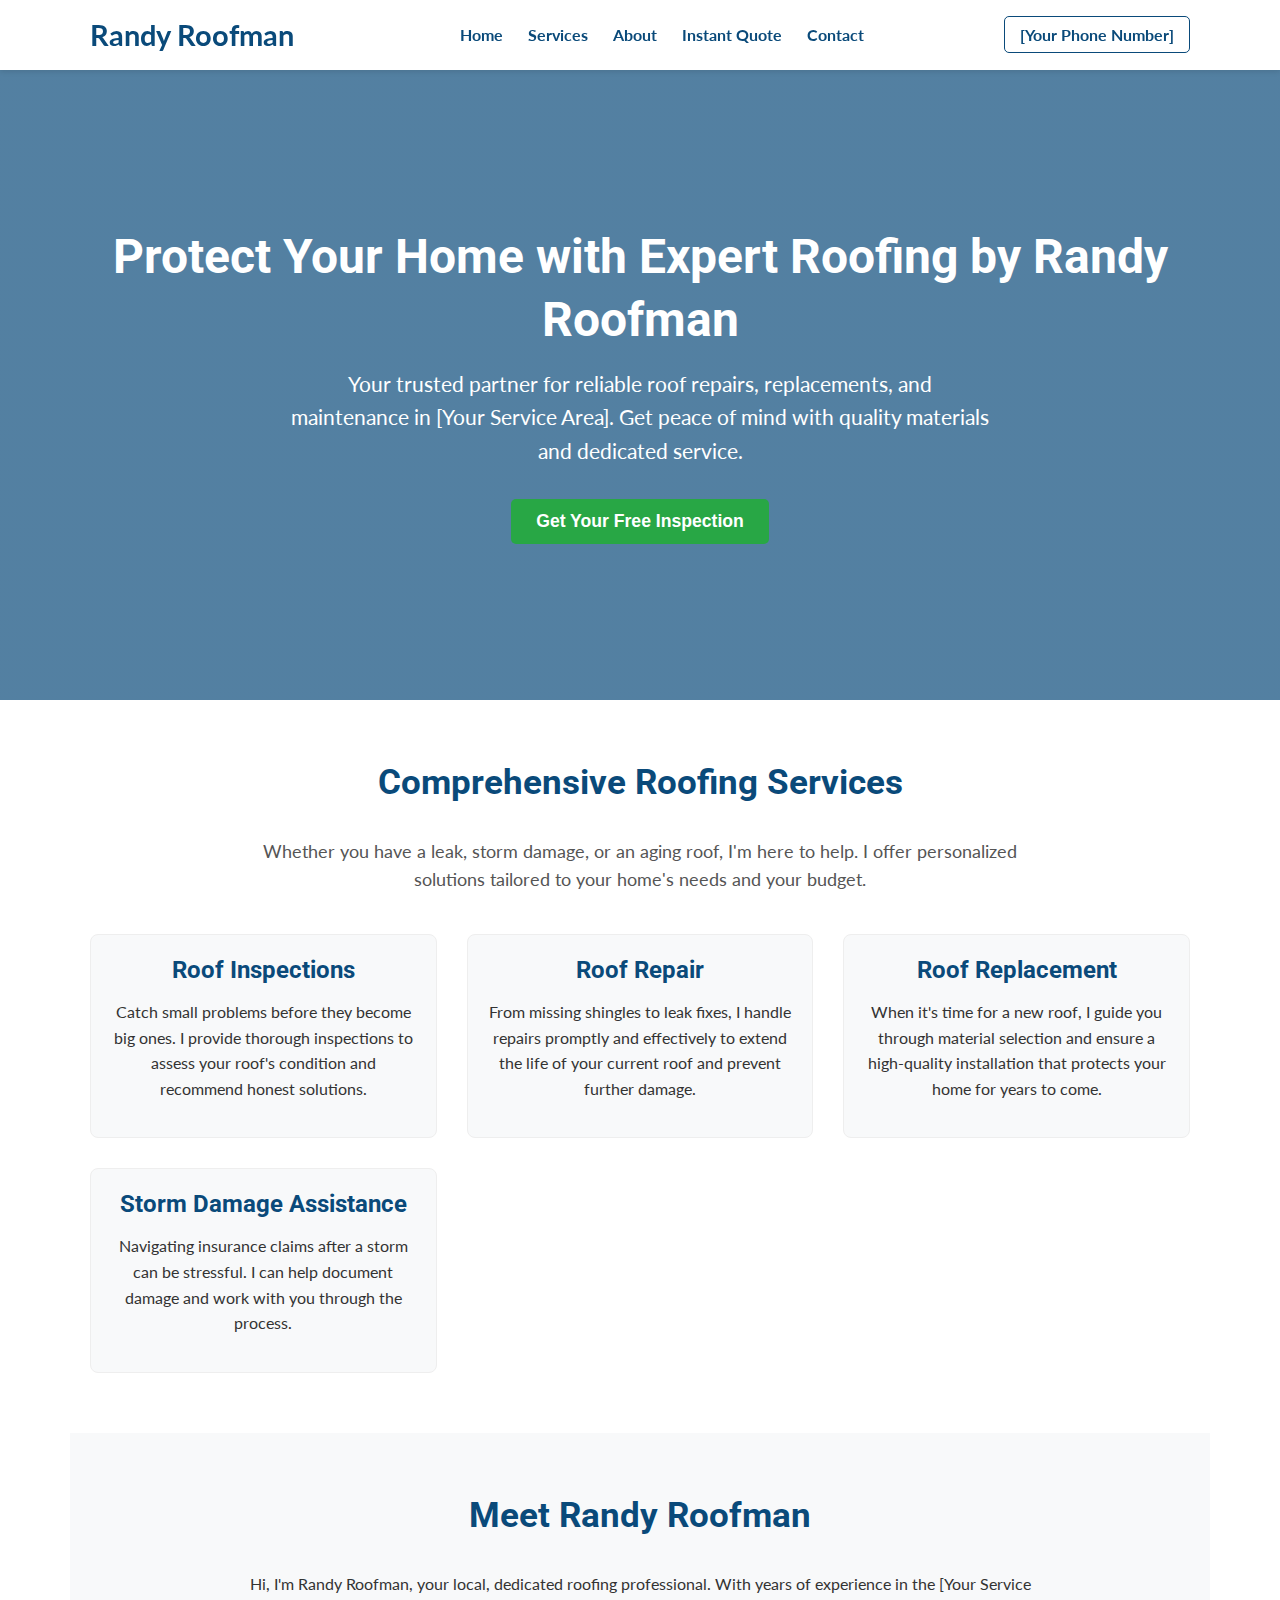
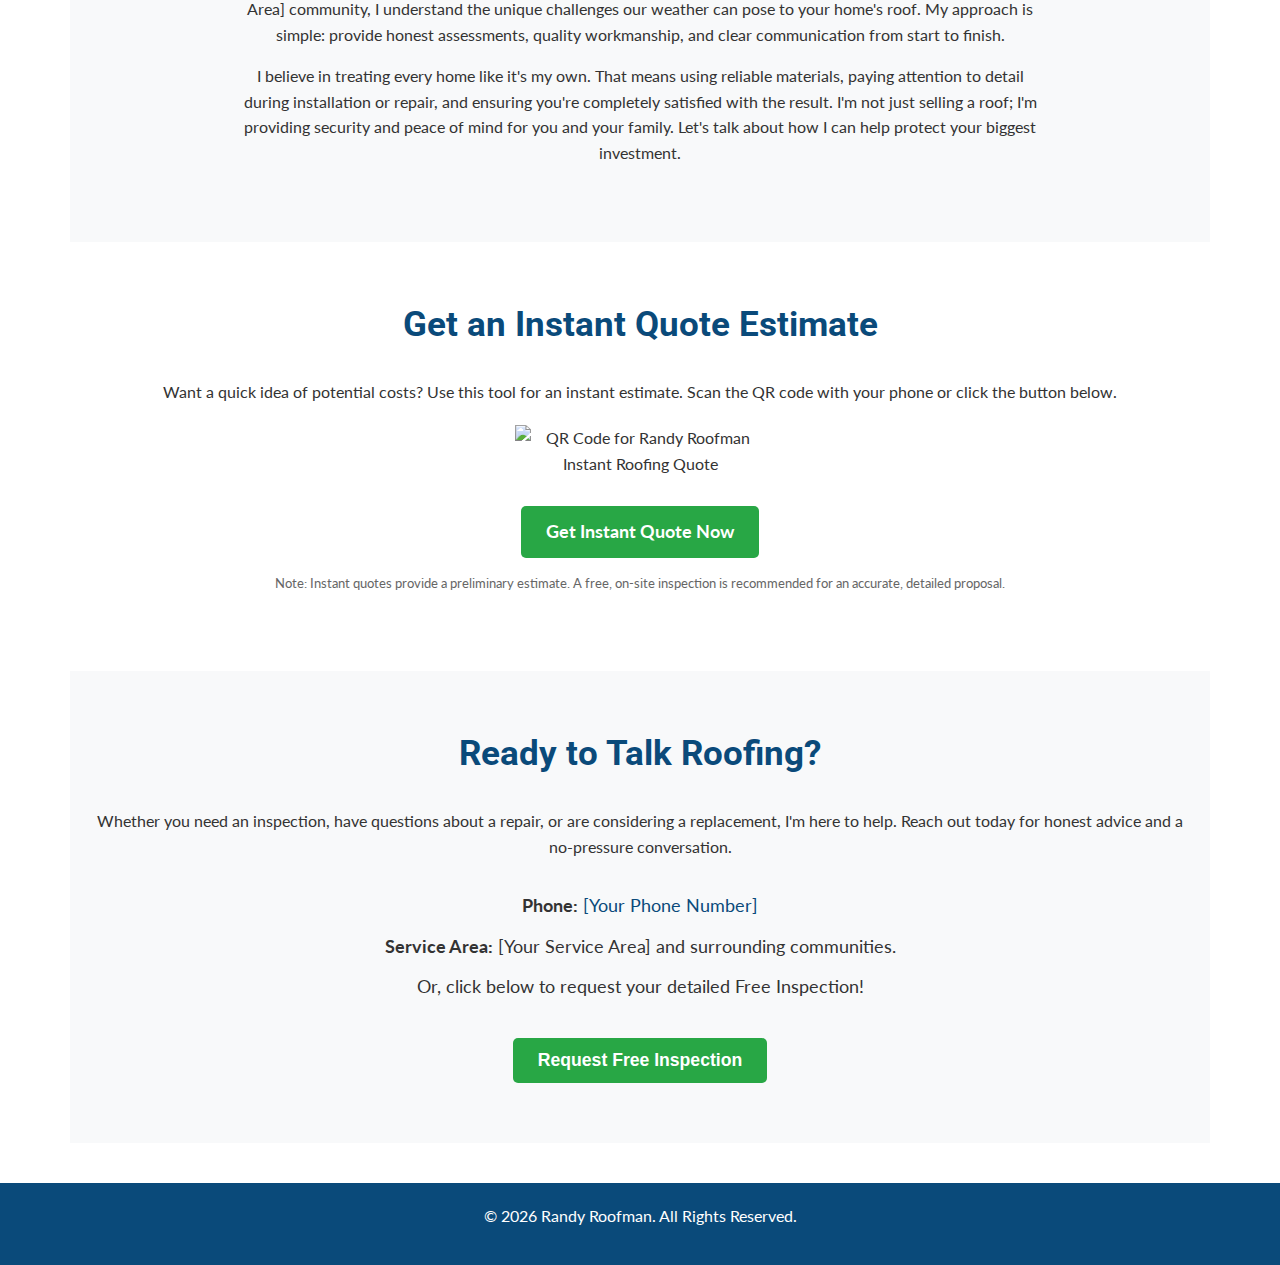
==== index.html @ 77e8c47b "Add files via upload" ====
<!DOCTYPE html>
<html lang="en">
<head>
    <meta charset="UTF-8">
    <meta name="viewport" content="width=device-width, initial-scale=1.0">
    <meta name="description" content="Need a reliable roofer in [Your Service Area]? Randy Roofman offers expert roof repair, replacement, and free, no-obligation inspections. Get honest advice and quality workmanship. Contact Randy today!">
    <title>Randy Roofman - Your Trusted Local Roofing Specialist | Free Inspections</title>
    <link rel="stylesheet" href="style.css">
    <link rel="preconnect" href="https://fonts.googleapis.com">
    <link rel="preconnect" href="https://fonts.gstatic.com" crossorigin>
    <link href="https://fonts.googleapis.com/css2?family=Roboto:wght@400;700&family=Lato:wght@400;700&display=swap" rel="stylesheet">
</head>
<body>

    <header>
        <nav class="container">
            <div class="logo">Randy Roofman</div>
            <ul>
                <li><a href="#hero">Home</a></li>
                <li><a href="#services">Services</a></li>
                <li><a href="#about">About</a></li>
                <li><a href="#instant-quote">Instant Quote</a></li>
                <li><a href="#contact">Contact</a></li>
            </ul>
            <div class="header-contact">
                <a href="tel:[Your Phone Number]">[Your Phone Number]</a>
            </div>
            <button id="mobile-menu-button" aria-label="Open Menu">&#9776;</button>
        </nav>
    </header>

    <section id="hero">
        <div class="hero-content container">
            <h1>Protect Your Home with Expert Roofing by Randy Roofman</h1>
            <p>Your trusted partner for reliable roof repairs, replacements, and maintenance in [Your Service Area]. Get peace of mind with quality materials and dedicated service.</p>
            <button id="open-inspection-modal" class="cta-button">Get Your Free Inspection</button>
        </div>
    </section>

    <section id="services" class="container content-section">
        <h2>Comprehensive Roofing Services</h2>
        <p class="section-intro">Whether you have a leak, storm damage, or an aging roof, I'm here to help. I offer personalized solutions tailored to your home's needs and your budget.</p>
        <div class="service-items">
            <div class="service-item">
                <h3>Roof Inspections</h3>
                <p>Catch small problems before they become big ones. I provide thorough inspections to assess your roof's condition and recommend honest solutions.</p>
            </div>
            <div class="service-item">
                <h3>Roof Repair</h3>
                <p>From missing shingles to leak fixes, I handle repairs promptly and effectively to extend the life of your current roof and prevent further damage.</p>
            </div>
            <div class="service-item">
                <h3>Roof Replacement</h3>
                <p>When it's time for a new roof, I guide you through material selection and ensure a high-quality installation that protects your home for years to come.</p>
            </div>
             <div class="service-item">
                <h3>Storm Damage Assistance</h3>
                <p>Navigating insurance claims after a storm can be stressful. I can help document damage and work with you through the process.</p>
            </div>
        </div>
    </section>

    <section id="about" class="container content-section">
        <h2>Meet Randy Roofman</h2>
        <div class="about-content">
            <p>Hi, I'm Randy Roofman, your local, dedicated roofing professional. With years of experience in the [Your Service Area] community, I understand the unique challenges our weather can pose to your home's roof. My approach is simple: provide honest assessments, quality workmanship, and clear communication from start to finish.</p>
            <p>I believe in treating every home like it's my own. That means using reliable materials, paying attention to detail during installation or repair, and ensuring you're completely satisfied with the result. I'm not just selling a roof; I'm providing security and peace of mind for you and your family. Let's talk about how I can help protect your biggest investment.</p>
        </div>
    </section>

    <section id="instant-quote" class="container content-section text-center">
        <h2>Get an Instant Quote Estimate</h2>
        <p>Want a quick idea of potential costs? Use this tool for an instant estimate. Scan the QR code with your phone or click the button below.</p>
        <img src="images/randy-roofman-qr-code.jpg" alt="QR Code for Randy Roofman Instant Roofing Quote" class="qr-code">
        <a href="https://qrco.de/Randy-Instant-Quote" target="_blank" rel="noopener noreferrer" class="cta-button">Get Instant Quote Now</a>
        <p><small>Note: Instant quotes provide a preliminary estimate. A free, on-site inspection is recommended for an accurate, detailed proposal.</small></p>
    </section>

     <section id="contact" class="container content-section">
        <h2>Ready to Talk Roofing?</h2>
        <p>Whether you need an inspection, have questions about a repair, or are considering a replacement, I'm here to help. Reach out today for honest advice and a no-pressure conversation.</p>
        <div class="contact-info">
             <p><strong>Phone:</strong> <a href="tel:[Your Phone Number]">[Your Phone Number]</a></p>
             <p><strong>Service Area:</strong> [Your Service Area] and surrounding communities.</p>
             <p>Or, click below to request your detailed Free Inspection!</p>
             <button id="open-inspection-modal-contact" class="cta-button">Request Free Inspection</button>
        </div>
    </section>

    <footer>
        <div class="container">
            <p>&copy; <span id="current-year"></span> Randy Roofman. All Rights Reserved.</p>
            </div>
    </footer>

    <div id="inspection-modal" class="modal hidden">
        <div class="modal-content">
            <button id="close-inspection-modal" class="close-button" aria-label="Close">&times;</button>
            <h2>Request Your Free Roof Inspection</h2>
            <p>Fill out the form below, and Randy will contact you shortly to schedule your no-obligation inspection.</p>
            <form id="inspection-form">
                 <div class="form-group">
                    <label for="name">Name:</label>
                    <input type="text" id="name" name="name" required>
                </div>
                <div class="form-group">
                    <label for="phone">Phone:</label>
                    <input type="tel" id="phone" name="phone" required>
                </div>
                 <div class="form-group">
                    <label for="email">Email:</label>
                    <input type="email" id="email" name="email">
                </div>
                <div class="form-group">
                    <label for="address">Address:</label>
                    <input type="text" id="address" name="address" required>
                </div>
                 <div class="form-group">
                    <label for="message">Brief Description (optional):</label>
                    <textarea id="message" name="message" rows="3"></textarea>
                </div>
                <button type="submit" class="cta-button">Submit Request</button>
            </form>
        </div>
    </div>
    <div id="modal-overlay" class="hidden"></div>


    <script src="script.js"></script>
</body>
</html>
---- style.css ----
/* --- Global Styles & Variables --- */
:root {
    --primary-color: #0a4a7a; /* Deep Blue */
    --secondary-color: #f8f9fa; /* Light Gray / White */
    --accent-color: #28a745; /* Green for CTA? Or maybe an orange/yellow */
    --text-color: #333;
    --heading-font: 'Roboto', sans-serif;
    --body-font: 'Lato', sans-serif;
    --container-width: 1140px;
    --base-padding: 20px;
}

* {
    box-sizing: border-box;
    margin: 0;
    padding: 0;
}

html {
    scroll-behavior: smooth;
}

body {
    font-family: var(--body-font);
    line-height: 1.6;
    color: var(--text-color);
    background-color: #fff;
}

.container {
    max-width: var(--container-width);
    margin: 0 auto;
    padding: 0 var(--base-padding);
}

h1, h2, h3 {
    font-family: var(--heading-font);
    color: var(--primary-color);
    margin-bottom: 1rem;
    line-height: 1.3;
}

h1 { font-size: 2.8rem; }
h2 { font-size: 2.2rem; text-align: center; margin-bottom: 2rem; }
h3 { font-size: 1.5rem; color: var(--primary-color); } /* Consistent H3 color */

p {
    margin-bottom: 1rem;
}

a {
    color: var(--primary-color);
    text-decoration: none;
}

a:hover {
    text-decoration: underline;
}

img {
    max-width: 100%;
    height: auto;
}

.content-section {
    padding: 60px var(--base-padding);
}

.text-center {
    text-align: center;
}

.cta-button {
    display: inline-block;
    background-color: var(--accent-color);
    color: #fff;
    padding: 12px 25px;
    border: none;
    border-radius: 5px;
    font-size: 1.1rem;
    font-weight: bold;
    text-decoration: none;
    cursor: pointer;
    transition: background-color 0.3s ease, transform 0.2s ease;
}

.cta-button:hover {
    background-color: #218838; /* Darker green */
    text-decoration: none;
    transform: translateY(-2px);
}

/* --- Header --- */
header {
    background-color: #fff;
    box-shadow: 0 2px 5px rgba(0,0,0,0.1);
    position: sticky;
    top: 0;
    z-index: 1000;
    width: 100%;
}

header nav {
    display: flex;
    justify-content: space-between;
    align-items: center;
    height: 70px;
}

.logo {
    font-size: 1.8rem;
    font-weight: bold;
    color: var(--primary-color);
}

header nav ul {
    list-style: none;
    display: flex;
}

header nav ul li {
    margin-left: 25px;
}

header nav ul li a {
    color: var(--primary-color);
    font-weight: bold;
    padding: 5px 0;
    position: relative;
}

header nav ul li a::after {
    content: '';
    position: absolute;
    width: 0;
    height: 2px;
    bottom: 0;
    left: 0;
    background-color: var(--accent-color);
    transition: width 0.3s ease;
}

header nav ul li a:hover::after,
header nav ul li a.active::after { /* Add 'active' class via JS if needed */
    width: 100%;
}

header nav ul li a:hover {
    text-decoration: none;
}

.header-contact a {
    font-weight: bold;
    color: var(--primary-color);
    border: 1px solid var(--primary-color);
    padding: 8px 15px;
    border-radius: 5px;
    transition: background-color 0.3s ease, color 0.3s ease;
}

.header-contact a:hover {
    background-color: var(--primary-color);
    color: #fff;
    text-decoration: none;
}

#mobile-menu-button {
    display: none; /* Hidden by default */
    background: none;
    border: none;
    font-size: 2rem;
    color: var(--primary-color);
    cursor: pointer;
}


/* --- Hero Section --- */
#hero {
    background: linear-gradient(rgba(10, 74, 122, 0.7), rgba(10, 74, 122, 0.7)), url('https://via.placeholder.com/1920x800/cccccc/ffffff?text=Replace+with+Roofing+Image') no-repeat center center/cover; /* Placeholder - REPLACE IMAGE URL */
    height: 70vh;
    min-height: 450px;
    display: flex;
    align-items: center;
    justify-content: center;
    text-align: center;
    color: #fff;
}

.hero-content h1 {
    color: #fff;
    margin-bottom: 1rem;
    font-size: 3rem; /* Slightly larger */
}

.hero-content p {
    font-size: 1.3rem;
    margin-bottom: 2rem;
    max-width: 700px;
    margin-left: auto;
    margin-right: auto;
}

/* --- Services Section --- */
.section-intro {
    text-align: center;
    max-width: 800px;
    margin: 0 auto 2.5rem auto;
    font-size: 1.1rem;
    color: #555;
}

.service-items {
    display: grid;
    grid-template-columns: repeat(auto-fit, minmax(280px, 1fr));
    gap: 30px;
    margin-top: 2rem;
}

.service-item {
    background-color: var(--secondary-color);
    padding: var(--base-padding);
    border-radius: 8px;
    text-align: center;
    border: 1px solid #eee;
    transition: transform 0.3s ease, box-shadow 0.3s ease;
}

.service-item:hover {
    transform: translateY(-5px);
    box-shadow: 0 5px 15px rgba(0,0,0,0.1);
}

.service-item h3 {
    margin-bottom: 0.8rem;
}

/* --- About Section --- */
#about {
    background-color: var(--secondary-color);
}
.about-content {
    max-width: 800px;
    margin: 0 auto;
    text-align: center; /* Or left-align if preferred */
}

/* --- Instant Quote Section --- */
.qr-code {
    max-width: 250px; /* Adjust size as needed */
    margin: 20px auto;
    display: block;
}

#instant-quote .cta-button {
    margin-top: 10px;
}
#instant-quote small {
    display: block;
    margin-top: 15px;
    color: #666;
}

/* --- Contact Section --- */
#contact {
     background-color: var(--secondary-color);
     text-align: center;
}
.contact-info {
    margin-top: 2rem;
}
.contact-info p {
    margin-bottom: 0.8rem;
    font-size: 1.1rem;
}
#contact .cta-button {
    margin-top: 1.5rem;
}

/* --- Footer --- */
footer {
    background-color: var(--primary-color);
    color: #fff;
    text-align: center;
    padding: 20px var(--base-padding);
    margin-top: 40px;
}

/* --- Modal Styles --- */
.modal {
    position: fixed;
    left: 50%;
    top: 50%;
    transform: translate(-50%, -50%);
    background-color: #fff;
    padding: 30px 40px;
    border-radius: 8px;
    box-shadow: 0 5px 25px rgba(0,0,0,0.2);
    z-index: 1002; /* Above overlay */
    width: 90%;
    max-width: 550px;
    max-height: 90vh;
    overflow-y: auto;
}

.modal.hidden {
    display: none;
}

#modal-overlay {
    position: fixed;
    top: 0;
    left: 0;
    width: 100%;
    height: 100%;
    background-color: rgba(0, 0, 0, 0.6);
    z-index: 1001; /* Below modal, above content */
}

#modal-overlay.hidden {
    display: none;
}

.modal-content h2 {
    text-align: center;
    margin-bottom: 1.5rem;
}

.close-button {
    position: absolute;
    top: 10px;
    right: 15px;
    background: none;
    border: none;
    font-size: 2rem;
    color: #aaa;
    cursor: pointer;
    line-height: 1;
}
.close-button:hover {
    color: #333;
}

/* --- Form Styles --- */
#inspection-form .form-group {
    margin-bottom: 1.5rem;
}

#inspection-form label {
    display: block;
    margin-bottom: 5px;
    font-weight: bold;
    color: #555;
}

#inspection-form input[type="text"],
#inspection-form input[type="email"],
#inspection-form input[type="tel"],
#inspection-form textarea {
    width: 100%;
    padding: 12px;
    border: 1px solid #ccc;
    border-radius: 5px;
    font-size: 1rem;
    font-family: inherit;
}

#inspection-form textarea {
    resize: vertical;
}

#inspection-form button[type="submit"] {
    display: block;
    width: 100%;
    padding: 15px; /* Larger submit button */
    margin-top: 1rem;
}


/* --- Responsive Design --- */
@media (max-width: 992px) {
    .container {
        max-width: 960px;
    }
    h1 { font-size: 2.5rem; }
    .hero-content h1 { font-size: 2.6rem; }
    h2 { font-size: 2rem; }
    h3 { font-size: 1.4rem; }
}

@media (max-width: 768px) {
    header nav ul {
        display: none; /* Hide main nav */
        flex-direction: column;
        position: absolute;
        top: 70px; /* Below header */
        left: 0;
        width: 100%;
        background-color: #fff;
        box-shadow: 0 4px 6px rgba(0,0,0,0.1);
        padding-bottom: 10px; /* Spacing at bottom */
    }

     header nav ul.active {
        display: flex; /* Show when active */
    }

    header nav ul li {
        margin: 0;
        text-align: center;
    }

    header nav ul li a {
        display: block; /* Make links take full width */
        padding: 15px var(--base-padding); /* Increase tap area */
        border-bottom: 1px solid #eee; /* Separator */
    }
     header nav ul li a::after {
        display: none; /* Remove underline effect on mobile nav */
    }

     header nav ul li:last-child a {
        border-bottom: none;
    }

    #mobile-menu-button {
        display: block; /* Show hamburger */
    }

    .header-contact {
        display: none; /* Optionally hide header contact on smallest screens */
    }

    .hero-content h1 { font-size: 2.2rem; }
    .hero-content p { font-size: 1.1rem; }
    #hero { height: auto; min-height: 350px; padding: 60px 0; }

    .service-items {
        grid-template-columns: 1fr; /* Stack services */
    }

    .modal {
        width: 95%;
        padding: 20px;
    }

    .modal-content h2 { font-size: 1.5rem; }
}

@media (max-width: 576px) {
    h1 { font-size: 2rem; }
    h2 { font-size: 1.8rem; }
    h3 { font-size: 1.3rem; }

    .hero-content h1 { font-size: 1.8rem; }
    .hero-content p { font-size: 1rem; }

    .cta-button {
        padding: 10px 20px;
        font-size: 1rem;
    }

    #inspection-form button[type="submit"] {
        padding: 12px;
    }
}
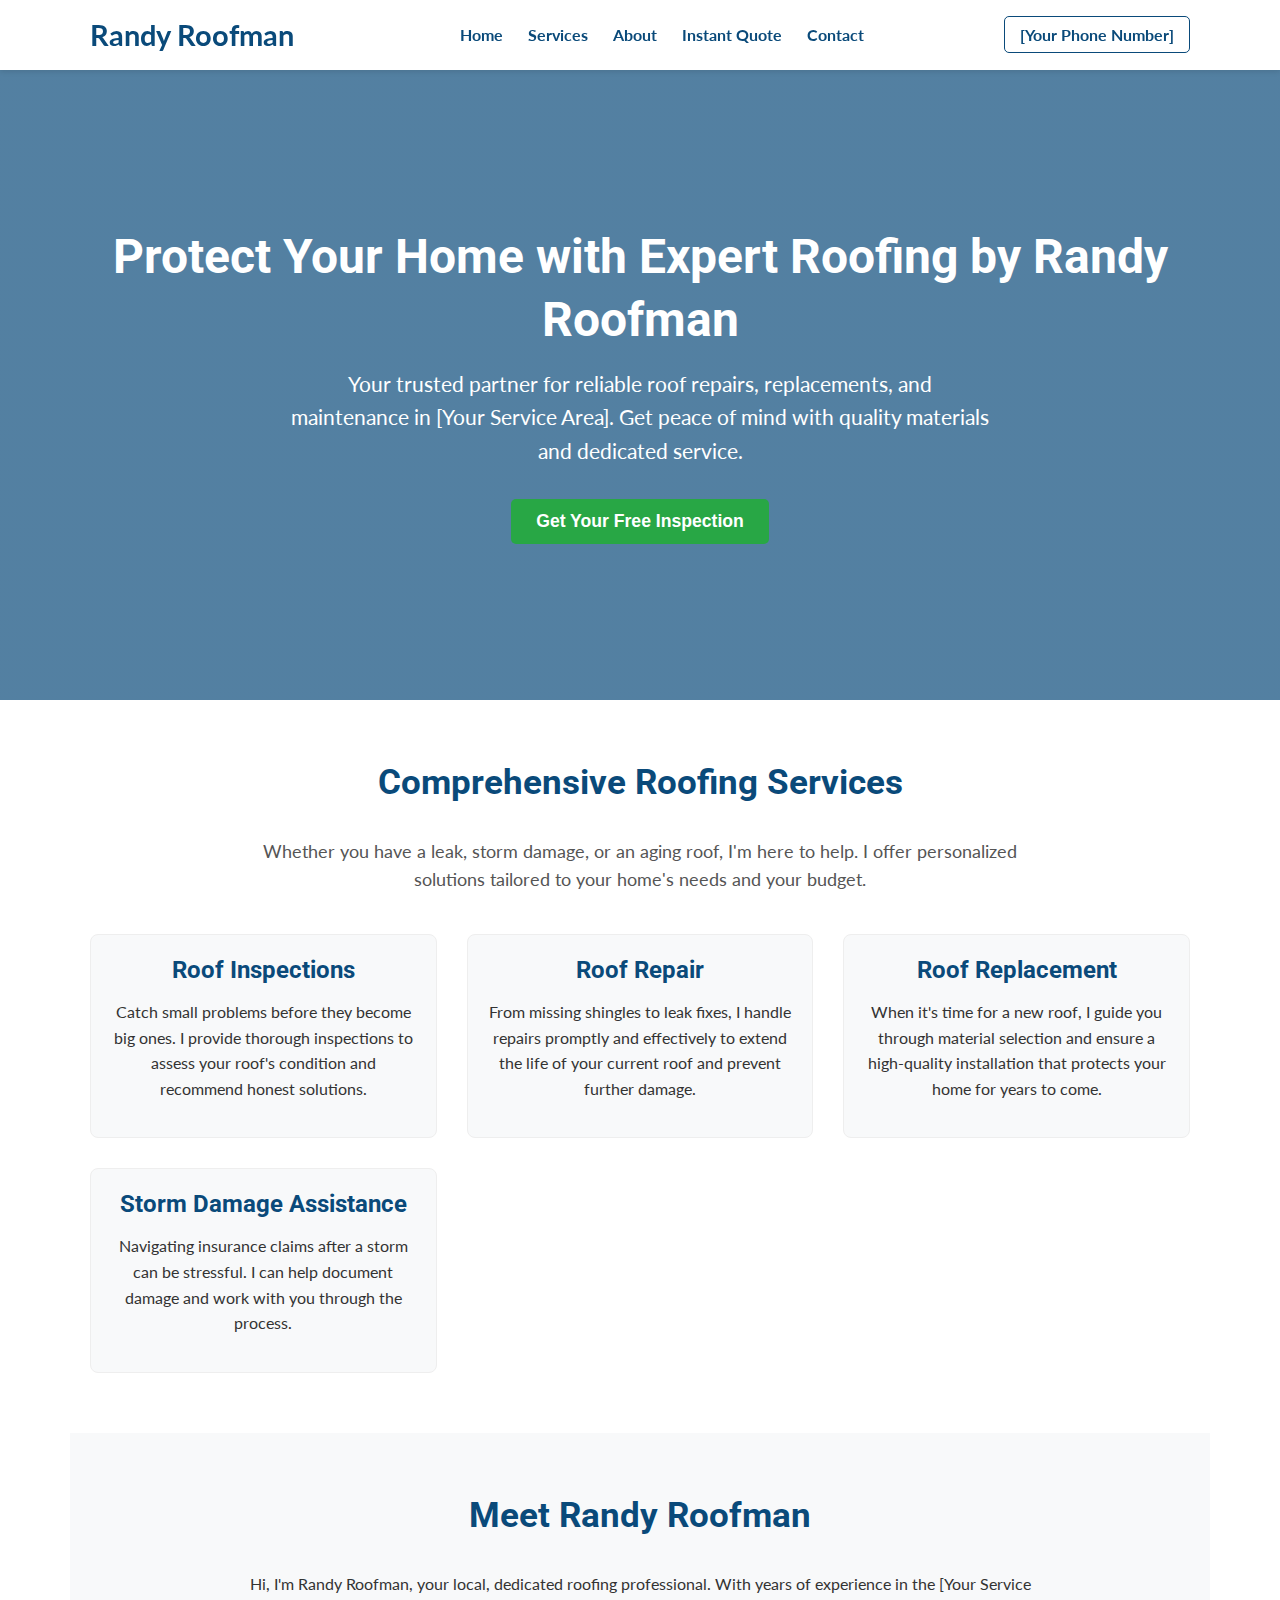
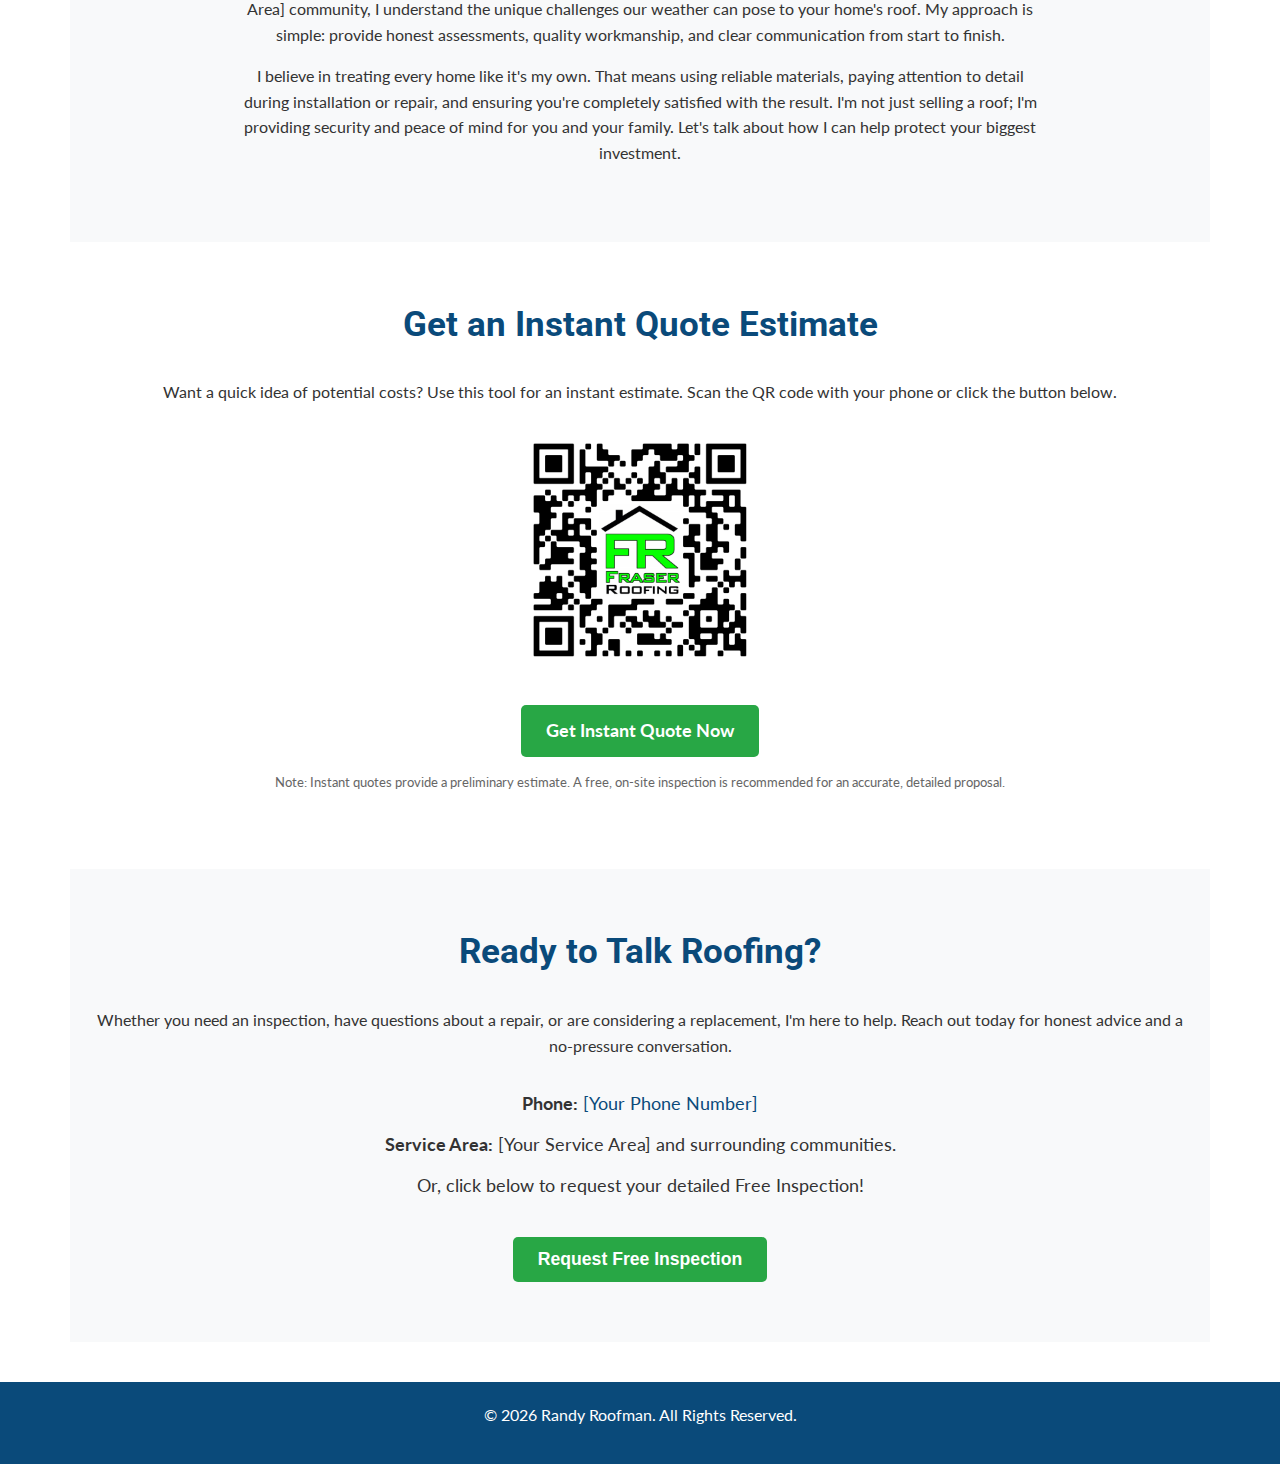
==== commit 9cb5333e: "Update index.html" ====
--- a/index.html
+++ b/index.html
@@ -71,7 +71,7 @@
     <section id="instant-quote" class="container content-section text-center">
         <h2>Get an Instant Quote Estimate</h2>
         <p>Want a quick idea of potential costs? Use this tool for an instant estimate. Scan the QR code with your phone or click the button below.</p>
-        <img src="images/randy-roofman-qr-code.jpg" alt="QR Code for Randy Roofman Instant Roofing Quote" class="qr-code">
+        <img src="randy-roofman-qr-code.jpg" alt="QR Code for Randy Roofman Instant Roofing Quote" class="qr-code">
         <a href="https://qrco.de/Randy-Instant-Quote" target="_blank" rel="noopener noreferrer" class="cta-button">Get Instant Quote Now</a>
         <p><small>Note: Instant quotes provide a preliminary estimate. A free, on-site inspection is recommended for an accurate, detailed proposal.</small></p>
     </section>
@@ -128,4 +128,4 @@
 
     <script src="script.js"></script>
 </body>
-</html>+</html>
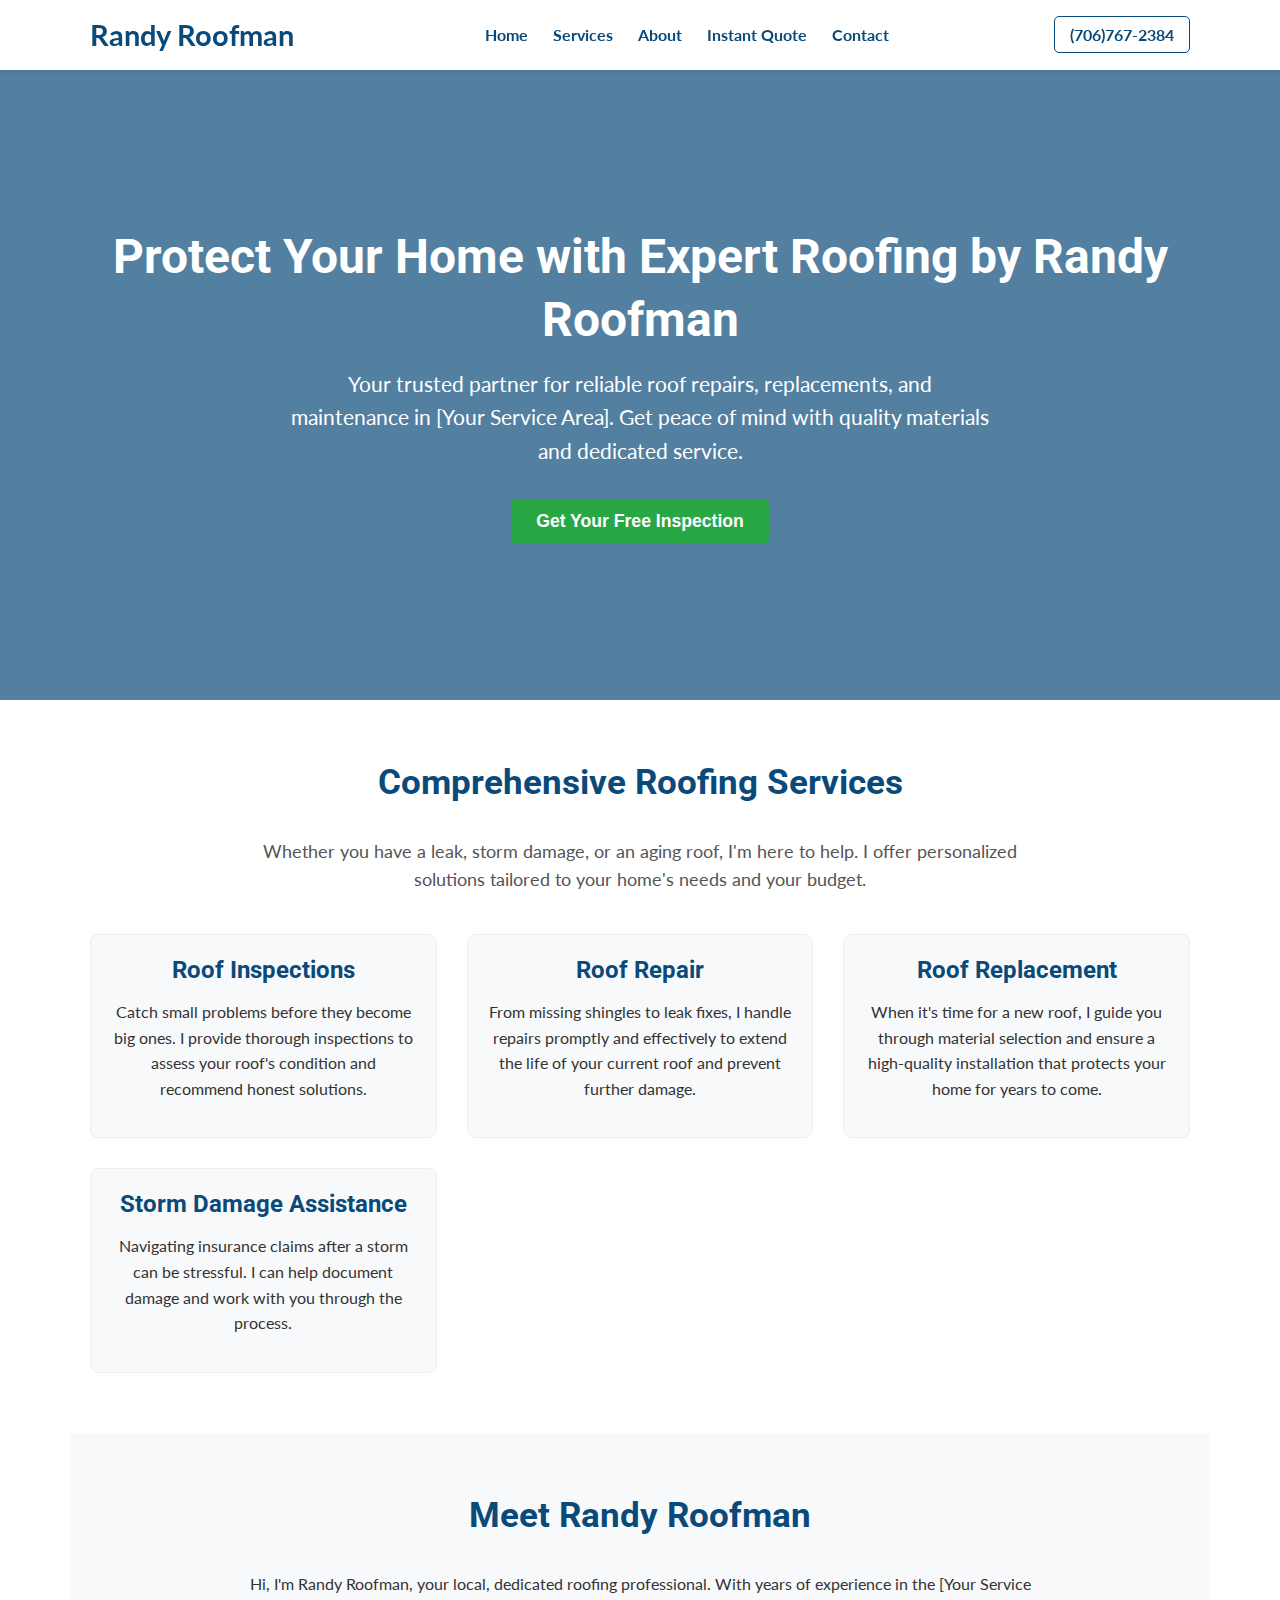
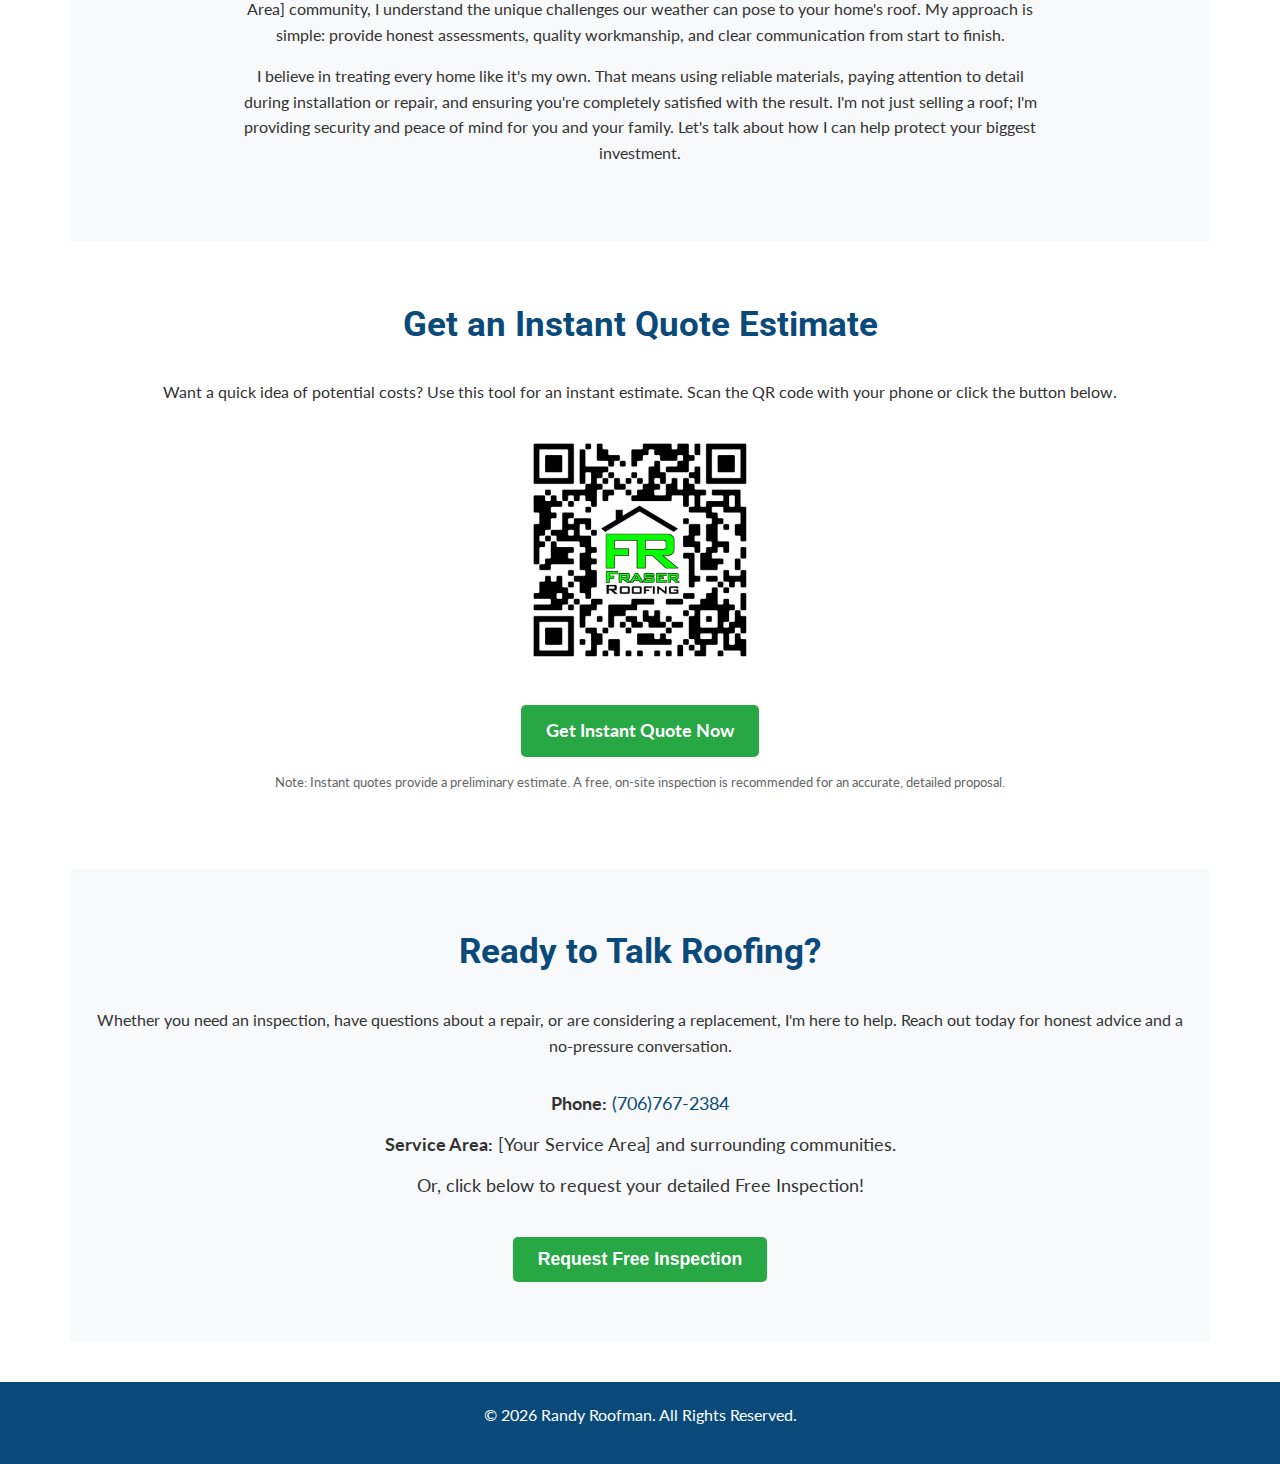
==== commit 1e8903cb: "Update index.html" ====
--- a/index.html
+++ b/index.html
@@ -23,7 +23,7 @@
                 <li><a href="#contact">Contact</a></li>
             </ul>
             <div class="header-contact">
-                <a href="tel:[Your Phone Number]">[Your Phone Number]</a>
+                <a href="tel:+17067672384">(706)767-2384</a>
             </div>
             <button id="mobile-menu-button" aria-label="Open Menu">&#9776;</button>
         </nav>
@@ -80,7 +80,7 @@
         <h2>Ready to Talk Roofing?</h2>
         <p>Whether you need an inspection, have questions about a repair, or are considering a replacement, I'm here to help. Reach out today for honest advice and a no-pressure conversation.</p>
         <div class="contact-info">
-             <p><strong>Phone:</strong> <a href="tel:[Your Phone Number]">[Your Phone Number]</a></p>
+             <p><strong>Phone:</strong> <a href="tel:+17067672384">(706)767-2384</a></p>
              <p><strong>Service Area:</strong> [Your Service Area] and surrounding communities.</p>
              <p>Or, click below to request your detailed Free Inspection!</p>
              <button id="open-inspection-modal-contact" class="cta-button">Request Free Inspection</button>
